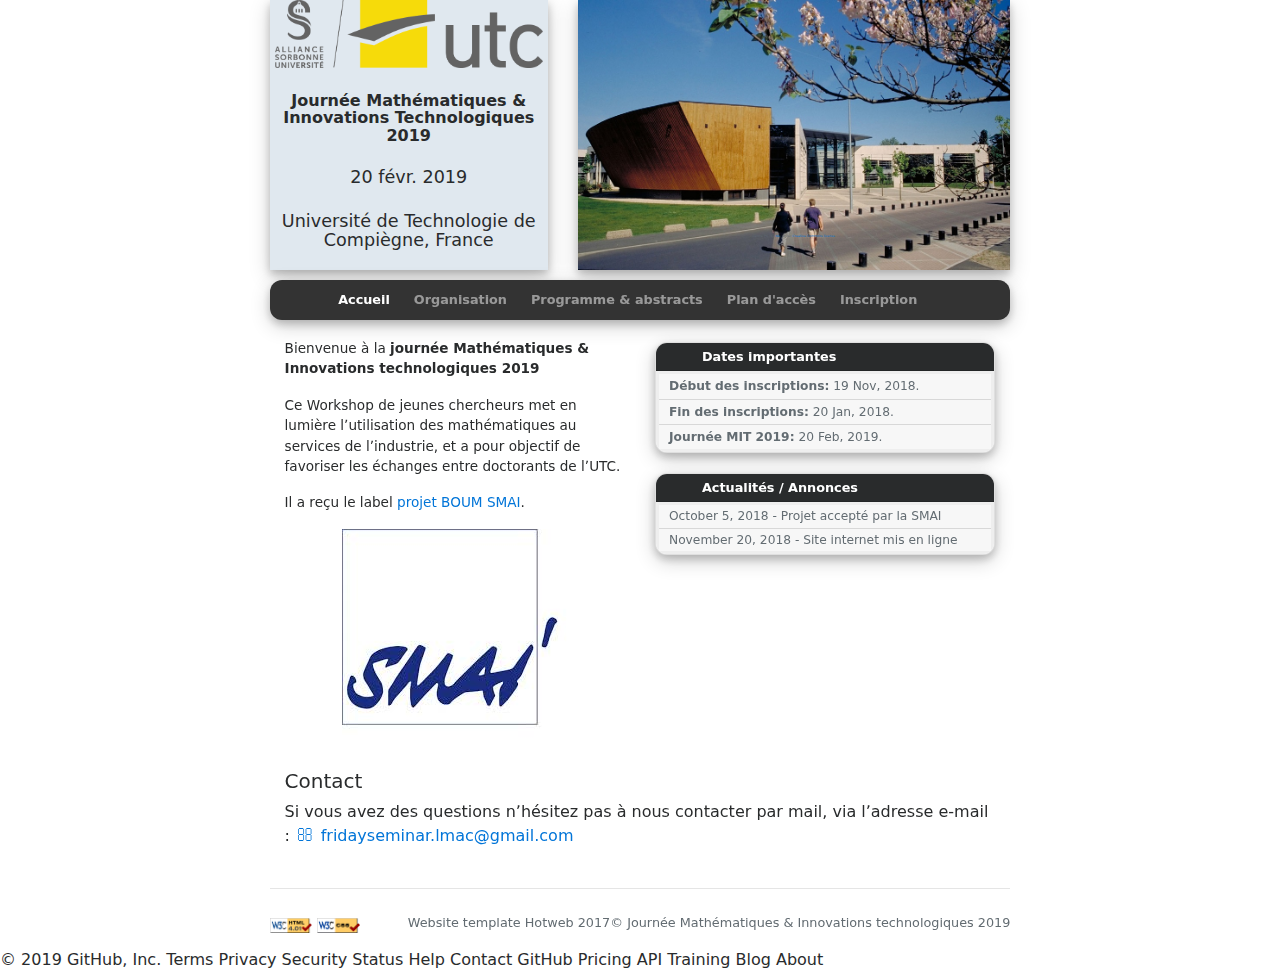
==== index.html @ 8d44f752 "Update index.html" ====
<!DOCTYPE html>
<!-- saved from url=(0045)https://fridayseminarlmac.github.io/BOUM-UTC/ -->
<html lang=" en "><head><meta http-equiv="Content-Type" content="text/html; charset=UTF-8">
  
  <meta http-equiv="X-UA-Compatible" content="IE=edge">
  <meta name="viewport" content="width=device-width, initial-scale=1">

  <title>Journée MIT 2019</title>
  <meta name="description" content="En cours de rédaction par Tarik">

  <link rel="stylesheet" href="./Journée MIT 2019_files/bootstrap.min.css" integrity="sha384-rwoIResjU2yc3z8GV/NPeZWAv56rSmLldC3R/AZzGRnGxQQKnKkoFVhFQhNUwEyJ" crossorigin="anonymous">
  <link rel="stylesheet" href="./Journée MIT 2019_files/hotweb.css">
  <link rel="stylesheet" href="./Journée MIT 2019_files/font-awesome.min.css">
  <link rel="canonical" href="https://fridayseminarlmac.github.io/">

  
  <script async="" src="./Journée MIT 2019_files/analytics.js.téléchargement"></script><script>
  (function(i,s,o,g,r,a,m){i['GoogleAnalyticsObject']=r;i[r]=i[r]||function(){
  (i[r].q=i[r].q||[]).push(arguments)},i[r].l=1*new Date();a=s.createElement(o),
  m=s.getElementsByTagName(o)[0];a.async=1;a.src=g;m.parentNode.insertBefore(a,m)
  })(window,document,'script','https://www.google-analytics.com/analytics.js','ga');
  ga('create', 'UA-129281849-1', 'auto');
  ga('send', 'pageview');
</script>
  

  

</head>


<body>

    <div class="container">
        <div class="col-xs-12 col-sm-12 col-md-12 col-lg-10 offset-xl-1 col-xl-10 offset-xl-1">
        <header class="site-header">
    <div class="row">

        <!--conference info-->
        <div class="col-xs-6 col-sm-6 col-md-6 col-lg-5 col-xl-4 offset-xl-1">

            <div class="jumbotron">
                <img class="img-fluid" src="./Journée MIT 2019_files/SU-UTC18-70.png">
                <h6 class="text-center mt-4 mb-4"><strong>Journée Mathématiques &amp; Innovations Technologiques 2019</strong><p></p>
                <p class="text-center mt-4 mb-4">20 févr. 2019</p>
                <p class="text-center mb-0">Université de Technologie de Compiègne, France
            </p></h6></div>

        </div>     

        <!--slide show-->
        <div class="col-xs-6 col-sm-6 col-md-6 col-lg-7 col-xl-6">
                
                <div id="myCarousel" class="carousel slide" data-ride="carousel">

                        <div class="carousel-inner" role="listbox">
                            
                            
                            
                            <div class="carousel-item active">
                            
                                <!--<img class="img-fluid" src="./assets/images/slideshow/header-bg.jpg" alt="Centre PG">-->
                                <img class="img-fluid" src="./Journée MIT 2019_files/header-bg.jpg" alt="Centre PG">
                                <div class="carousel-caption d-none d-md-block text-muted">
                                    <p class="align-bottom"> Centre PG, by <a href="https://www.utc.fr/">NA</a>, 
                                        under <a href="https://creativecommons.org/licenses/by-nc-nd/2.0/">Creative Commons license</a>.
                                    </p>
                                </div>
                            </div>
                            
                            
                            <div class="carousel-item">
                            
                                <!--<img class="img-fluid" src="./assets/images/slideshow/header-bg.jpg" alt="Centre PG">-->
                                <img class="img-fluid" src="./Journée MIT 2019_files/header-bg.jpg" alt="Centre PG">
                                <div class="carousel-caption d-none d-md-block text-muted">
                                    <p class="align-bottom"> Centre PG, by <a href="https://www.utc.fr/">NA</a>, 
                                        under <a href="https://creativecommons.org/licenses/by-nc-nd/2.0/">Creative Commons license</a>.
                                    </p>
                                </div>
                            </div>
                            
                            
                            <div class="carousel-item">
                            
                                <!--<img class="img-fluid" src="./assets/images/slideshow/header-bg.jpg" alt="Centre PG">-->
                                <img class="img-fluid" src="./Journée MIT 2019_files/header-bg.jpg" alt="Centre PG">
                                <div class="carousel-caption d-none d-md-block text-muted">
                                    <p class="align-bottom"> Centre PG, by <a href="https://www.utc.fr/">NA</a>, 
                                        under <a href="https://creativecommons.org/licenses/by-nc-nd/2.0/">Creative Commons license</a>.
                                    </p>
                                </div>
                            </div>
                            
                            
                            <div class="carousel-item">
                            
                                <!--<img class="img-fluid" src="./assets/images/slideshow/header-bg.jpg" alt="Centre PG">-->
                                <img class="img-fluid" src="./Journée MIT 2019_files/header-bg.jpg" alt="Centre PG">
                                <div class="carousel-caption d-none d-md-block text-muted">
                                    <p class="align-bottom"> Centre PG, by <a href="https://www.utc.fr/">NA</a>, 
                                        under <a href="https://creativecommons.org/licenses/by-nc-nd/2.0/">Creative Commons license</a>.
                                    </p>
                                </div>
                            </div>
                            
                            
                            <div class="carousel-item">
                            
                                <!--<img class="img-fluid" src="./assets/images/slideshow/header-bg.jpg" alt="Centre PG">-->
                                <img class="img-fluid" src="./Journée MIT 2019_files/header-bg.jpg" alt="Centre PG">
                                <div class="carousel-caption d-none d-md-block text-muted">
                                    <p class="align-bottom"> Centre PG, by <a href="https://www.utc.fr/">NA</a>, 
                                        under <a href="https://creativecommons.org/licenses/by-nc-nd/2.0/">Creative Commons license</a>.
                                    </p>
                                </div>
                            </div>
                            
                            
                            <div class="carousel-item">
                            
                                <!--<img class="img-fluid" src="./assets/images/slideshow/header-bg.jpg" alt="Centre PG">-->
                                <img class="img-fluid" src="./Journée MIT 2019_files/header-bg.jpg" alt="Centre PG">
                                <div class="carousel-caption d-none d-md-block text-muted">
                                    <p class="align-bottom"> Centre PG, by <a href="https://www.utc.fr/">NA</a>, 
                                        under <a href="https://creativecommons.org/licenses/by-nc-nd/2.0/">Creative Commons license</a>.
                                    </p>
                                </div>
                            </div>
                            

                        </div>
                </div>
        </div>
    </div>

    <div class="row">

        <!--navbar-->
        <div class="mynav col-xs-12 col-sm-12 col-md-12 col-lg-12 col-xl-10 offset-xl-1">
                <nav class="nav navbar-toggleable-sm navbar-inverse">
                    <button class="navbar-toggler" type="button" data-toggle="collapse" data-target="#navbarToggler" aria-controls="navbarToggler" aria-expanded="false" aria-label="Toggle navigation">
                        <span class="navbar-toggler-icon"></span>
                    </button>
                    <div class="collapse navbar-collapse " id="navbarToggler">
                        <a class="navbar-brand" href="https://fridayseminarlmac.github.io/BOUM-UTC/#"> </a>
                        <ul class="navbar-nav mx-auto text-center">
                            
                                
                                    
                                        <li class="nav-item active">
                                            <a class="nav-link m-1" href="https://fridayseminarlmac.github.io/BOUM-UTC/">
                                                <strong>Accueil</strong>
                                                <span class="sr-only">(current)</span>
                                            </a>
                                        </li>
                                    
                                
                            
                                
                                    
                                        <li class="nav-item">
                                            <a class="nav-link m-1" href="organization.html">
                                                <strong>Organisation</strong>
                                            </a>
                                        </li>   
                                    
                                
                            
                                
                                    
                                        <li class="nav-item">
                                            <a class="nav-link m-1" href="https://fridayseminarlmac.github.io/BOUM-UTC/program.html">
                                                <strong>Programme &amp; abstracts</strong>
                                            </a>
                                        </li>   
                                    
                                
                            
                                
                                    
                                        <li class="nav-item">
                                            <a class="nav-link m-1" href="venue.html">
                                                <strong>Plan d'accès</strong>
                                            </a>
                                        </li>   
                                    
                                
                            
                                
                                    
                                        <li class="nav-item">
                                            <a class="nav-link m-1" href="https://fridayseminarlmac.github.io/BOUM-UTC/registration.html">
                                                <strong>Inscription</strong>
                                            </a>
                                        </li>   
                                    
                                
                            
                        </ul>
                        
                        <ul class="navbar-nav ml-auto">
                            
                            
                        </ul>

                    </div>
                </nav>
        </div>

    </div>
</header> 
        <div class="row mt-xs-0 mt-sm-0 mt-md-1 mt-lg-2 mt-xl-2 mb-xs-2 mb-sm-2">
    <div class="col-xs-12 col-sm-12 col-md-12 col-lg-12 col-xl-10 offset-xl-1">
        <div class="container">
        <div class="row">
                <div class="col-xs-12 col-sm-12 col-md-6 col-lg-6 col-xl-6 conference-text">
                        <p> 
                                Bienvenue à la <strong>journée Mathématiques &amp; Innovations technologiques 2019</strong>
                        </p>
                        <p> 
                                Ce Workshop de jeunes chercheurs met en lumière lʼutilisation des mathématiques 
                                au services de lʼindustrie, et a pour objectif de favoriser les échanges entre 
                                doctorants de lʼUTC.
                        </p>
                        <p>
                                Il a reçu le label <a href="http://smai.emath.fr/spip.php?article548&amp;lang=fr" target="_blank">projet BOUM SMAI</a>.
                        </p>
                        <p>
                                </p><center><img src="./Journée MIT 2019_files/logoSMAI.jpeg" alt="LogoSMAI" class="center"></center>
                        <p></p>                        

                </div>
                <div class="col-xs-12 col-sm-12 col-md-6 col-lg-6 col-xl-6">
                        <!--######### important dates ##########-->
                        <div class="card">
    <div class="card-header text-white bg-inverse">
        <i class="fa fa-calendar-o mr-3" aria-hidden="true"></i><strong>Dates importantes</strong>
    </div>
    <div class="card-block bg-faded">
        <ul class="list-group list-group-flush">
            
                
                    
                        <li class="list-group-item bg-faded text-muted">
                            
                                <p><strong>Début des inscriptions:</strong> 
                                
                                19 Nov, 2018.
                                </p>
                            
                        </li>
                
                    
                        <li class="list-group-item bg-faded text-muted">
                            
                                <p><strong>Fin des inscriptions:</strong> 
                                
                                20 Jan, 2018.
                                </p>
                            
                        </li>
                
                    
                        <li class="list-group-item bg-faded text-muted">
                            
                                <p><strong>Journée MIT 2019:</strong> 
                                
                                20 Feb, 2019.
                                </p>
                            
                        </li>
                
            
        </ul>
    </div>
</div>
                        <!--####################################-->
                        <!--######### news #####################-->
                        <div class="card">
    <div class="card-header text-white bg-inverse">
        <i class="fa fa-newspaper-o mr-3" aria-hidden="true"></i><strong>Actualités / Annonces</strong>
    </div>
    <div class="card-block bg-faded">
        <ul class="list-group list-group-flush">
            
                
                <li class="list-group-item bg-faded text-muted">October 5, 2018 - Projet accepté par la SMAI</li>
                
                <li class="list-group-item bg-faded text-muted">November 20, 2018 - Site internet mis en ligne</li>
                
            
        </ul>
    </div>
</div>
                        <!--####################################-->
                </div>
        </div>
        <h5>Contact</h5>
<p class="text-left"> 
        Si vous avez des questions nʼhésitez pas à nous contacter par mail, via lʼadresse e-mail : 
    <a href="mailto:fridayseminar.lmac@gmail.com">
        <i class="fa fa-envelope-o fa-fw" aria-hidden="true"></i> 
        fridayseminar.lmac@gmail.com
    </a>
</p>
</div>
<!-- <div class="row sponsor">
    <div class="col">
        <h5>SPONSORS</h5>
        
        <div class="row">
            
                <img class="img-fluid mr-auto d-inline-block mb-2 mt-2" src="./assets/images/sponsors/acm-logo.png" alt="SMAI">
            
                <img class="img-fluid mr-auto d-inline-block mb-2 mt-2" src="./assets/images/sponsors/ieee-logo.gif" alt="LMAC">
            
        </div>
        
    </div>
</div>
 -->




    </div>
</div>
 
        
<!--<footer style="padding-top: 1.5rem; border-top: 0.05rem solid #e5e5e5">-->

        <div class="row">
            <div class="col-xs-12 col-sm-12 col-md-12 col-lg-12 col-xl-10 offset-xl-1">
            <footer>
                <p class="text-muted small pull-right">© Journée Mathématiques &amp; Innovations technologiques 2019</p>
                <p class="text-muted small pull-right"> Website template Hotweb 2017  </p>
                <div class="pull-left">
                <img src="./Journée MIT 2019_files/valid-html401.gif" alt="Valid HTML
                      4.01!" height="15" border="0">
                <img src="./Journée MIT 2019_files/valid-css.gif" alt="Valid CSS!" height="15" border="0">
                </div>
            </footer>
            </div>
        </div>

        </div>
    </div>

    <script src="./Journée MIT 2019_files/jquery-3.1.1.slim.min.js.téléchargement" integrity="sha384-A7FZj7v+d/sdmMqp/nOQwliLvUsJfDHW+k9Omg/a/EheAdgtzNs3hpfag6Ed950n" crossorigin="anonymous"></script>
    <script src="./Journée MIT 2019_files/tether.min.js.téléchargement" integrity="sha384-DztdAPBWPRXSA/3eYEEUWrWCy7G5KFbe8fFjk5JAIxUYHKkDx6Qin1DkWx51bBrb" crossorigin="anonymous"></script>
    <script src="./Journée MIT 2019_files/bootstrap.min.js.téléchargement" integrity="sha384-vBWWzlZJ8ea9aCX4pEW3rVHjgjt7zpkNpZk+02D9phzyeVkE+jo0ieGizqPLForn" crossorigin="anonymous"></script>


</body></html>
© 2019 GitHub, Inc.
Terms
Privacy
Security
Status
Help
Contact GitHub
Pricing
API
Training
Blog
About
---- Journée MIT 2019_files/hotweb.css ----
.body {
   font-family:  Helvetica,Arial,sans-serif
}

.carousel {
  -webkit-transform-style: preserve-3d;
  -webkit-backface-visibility: hidden;
}

.jumbotron,
.carousel-item {
    height: 270px;
    border-radius: 0;
}

.jumbotron {
    background-color: #e0e8ef;
    padding: 0px 5px 0px 5px;
    margin: 0px 0px 5px 0px;
}


.jumbotron p {
    font-size: 1.1em;
}
.jumbotron h5 {
    font-size: 1.6em;
}

.alert,
.card,
.jumbotron,
.nav, 
.carousel {
    box-shadow: 0 4px 8px 0 rgba(0, 0, 0, 0.2), 0 6px 20px 0 rgba(0, 0, 0, 0.19);
}


.carousel-caption {
    bottom: 1rem;
    opacity: 0.9;
    height: 1rem;
}

.carousel-caption p {
    font-size: 0.2rem;
}

.card {
    margin-top: 0.25rem; 
    margin-bottom: 1.25rem;
    border-radius: 12px;
    overflow: hidden;
}

.card-block,
.conference-text {
    font-size: 85%;
}

.card-block {
    padding-top: 3px;
    padding-bottom: 3px;
    padding-left: 3px;
    padding-right: 3px;
    background-color: #eee;
}

.committee {
    padding: 10px;
    border-top: 0.05rem solid #e5e5e5;
}

.committee p {
    margin-left: 20px;
}
.card-header {
    padding-top: 4px;
    padding-bottom: 4px;
}

.card-block p {
    margin-bottom: 1px;
    margin-top: 1px;
}

.card-block a {
    color: inherit;
}

.nav {
    border-radius: 12px;
}

.mynav {
    padding-top: 5px;
    padding-bottom: 10px;
}


.list-group-item {
    font-size: 90%;
    padding-left: 10px;
    padding-right: 10px;
    padding-top: 2px;
    padding-bottom: 2px;
    overflow: hidden;
}

.sponsor {
    margin-top: 0.75rem; 
    margin-bottom: 0.75rem;
}

.sponsor img {
    max-height: 3rem;
}

.sponsor h5 {
    margin-top: 1.5rem; 
    margin-bottom: 1.5rem;
}

footer {
    padding-top: 1.5rem; 
    border-top: 0.05rem solid #e5e5e5;
    margin-top: 1.0rem; 
}

.card-header,
.nav {
    background: #333;
    font-size: 80%;
}

.navbar-inverse .navbar-nav  > li > a:hover { color: #5393c5 !important; }
.navbar-inverse .navbar-nav  > .active { color: #5393c5 !important; }
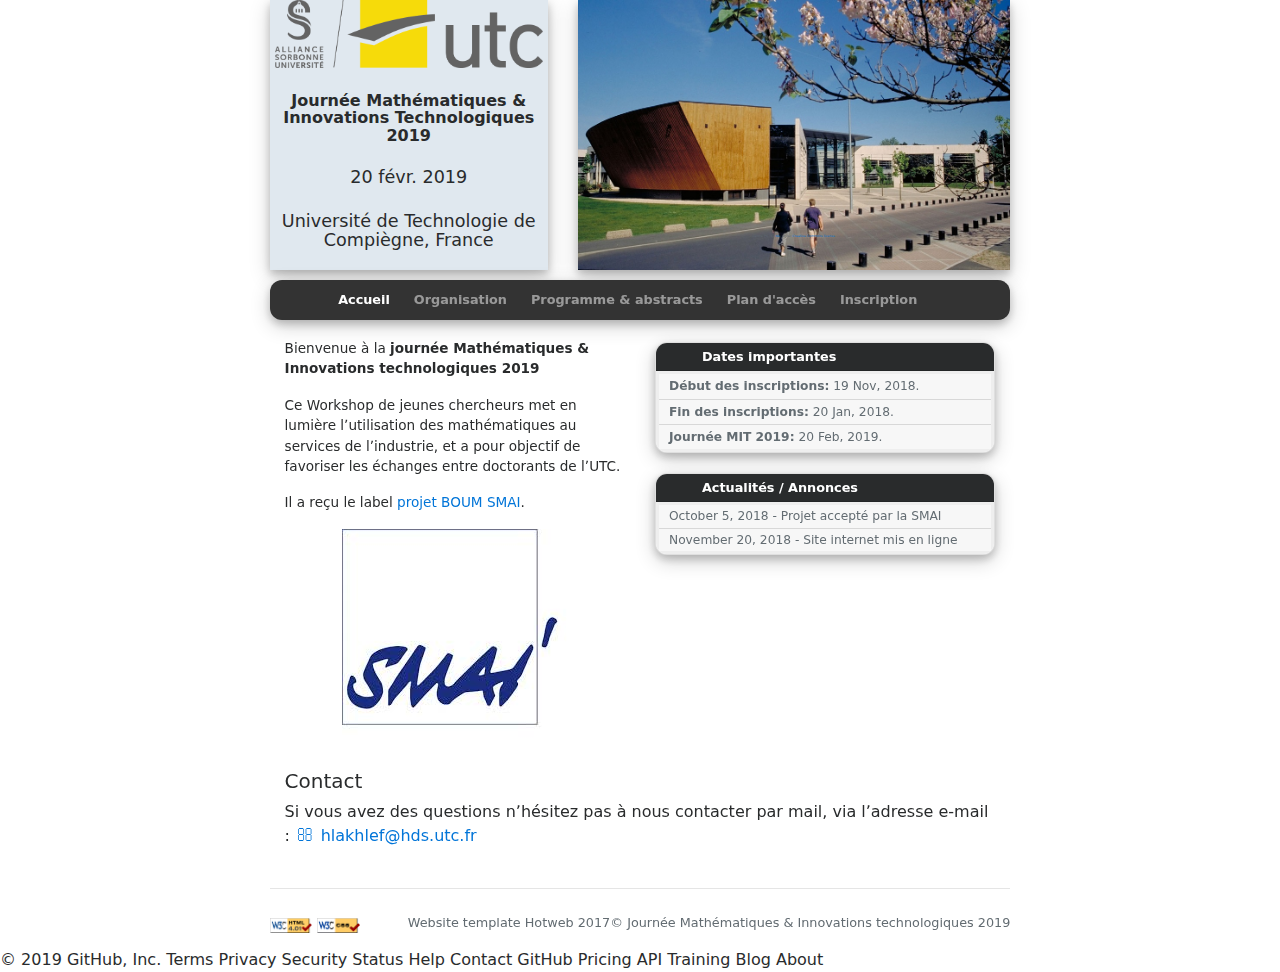
==== commit a1a7e35c: "Update index.html" ====
--- a/index.html
+++ b/index.html
@@ -6,12 +6,12 @@
   <meta name="viewport" content="width=device-width, initial-scale=1">
 
   <title>Journée MIT 2019</title>
-  <meta name="description" content="En cours de rédaction par Tarik">
+  <meta name="description" content="En cours de rédaction">
 
   <link rel="stylesheet" href="./Journée MIT 2019_files/bootstrap.min.css" integrity="sha384-rwoIResjU2yc3z8GV/NPeZWAv56rSmLldC3R/AZzGRnGxQQKnKkoFVhFQhNUwEyJ" crossorigin="anonymous">
   <link rel="stylesheet" href="./Journée MIT 2019_files/hotweb.css">
   <link rel="stylesheet" href="./Journée MIT 2019_files/font-awesome.min.css">
-  <link rel="canonical" href="https://fridayseminarlmac.github.io/">
+  <link rel="canonical" href="https://tonoisyone.github.io/stfoc2/">
 
   
   <script async="" src="./Journée MIT 2019_files/analytics.js.téléchargement"></script><script>
@@ -143,13 +143,13 @@
                         <span class="navbar-toggler-icon"></span>
                     </button>
                     <div class="collapse navbar-collapse " id="navbarToggler">
-                        <a class="navbar-brand" href="https://fridayseminarlmac.github.io/BOUM-UTC/#"> </a>
+                        <a class="navbar-brand" href="#"> </a>
                         <ul class="navbar-nav mx-auto text-center">
                             
                                 
                                     
                                         <li class="nav-item active">
-                                            <a class="nav-link m-1" href="https://fridayseminarlmac.github.io/BOUM-UTC/">
+                                            <a class="nav-link m-1" href="#">
                                                 <strong>Accueil</strong>
                                                 <span class="sr-only">(current)</span>
                                             </a>
@@ -170,7 +170,7 @@
                                 
                                     
                                         <li class="nav-item">
-                                            <a class="nav-link m-1" href="https://fridayseminarlmac.github.io/BOUM-UTC/program.html">
+                                            <a class="nav-link m-1" href="program.html">
                                                 <strong>Programme &amp; abstracts</strong>
                                             </a>
                                         </li>   
@@ -190,7 +190,7 @@
                                 
                                     
                                         <li class="nav-item">
-                                            <a class="nav-link m-1" href="https://fridayseminarlmac.github.io/BOUM-UTC/registration.html">
+                                            <a class="nav-link m-1" href="registration.html">
                                                 <strong>Inscription</strong>
                                             </a>
                                         </li>   
@@ -299,9 +299,9 @@
         <h5>Contact</h5>
 <p class="text-left"> 
         Si vous avez des questions nʼhésitez pas à nous contacter par mail, via lʼadresse e-mail : 
-    <a href="mailto:fridayseminar.lmac@gmail.com">
+    <a href="mailto:hlakhlef@hds.utc.fr">
         <i class="fa fa-envelope-o fa-fw" aria-hidden="true"></i> 
-        fridayseminar.lmac@gmail.com
+        hlakhlef@hds.utc.fr
     </a>
 </p>
 </div>
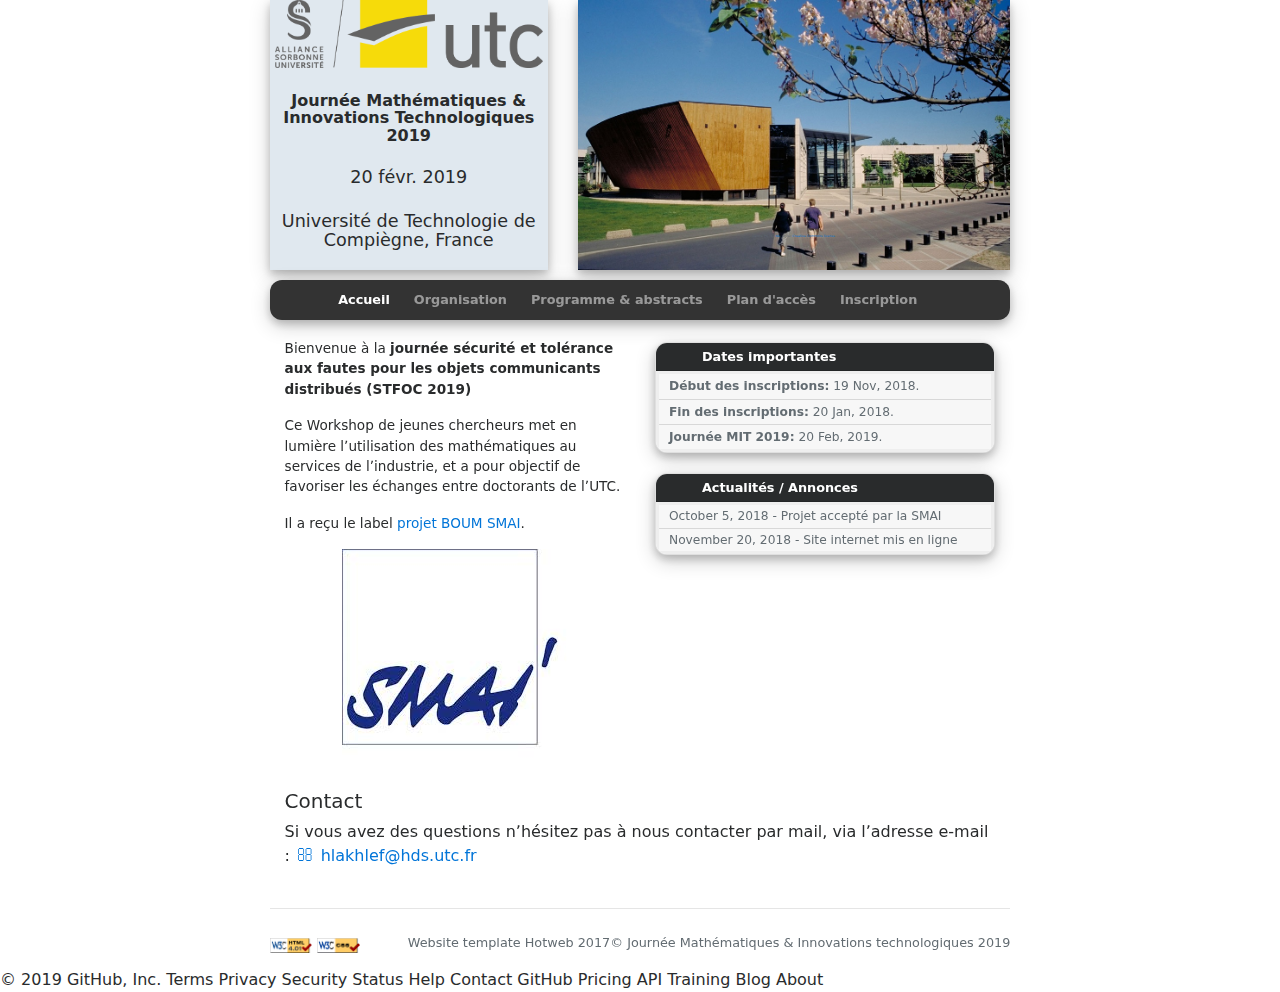
==== commit 8483b0a5: "Update index.html" ====
--- a/index.html
+++ b/index.html
@@ -216,7 +216,7 @@
         <div class="row">
                 <div class="col-xs-12 col-sm-12 col-md-6 col-lg-6 col-xl-6 conference-text">
                         <p> 
-                                Bienvenue à la <strong>journée Mathématiques &amp; Innovations technologiques 2019</strong>
+                                Bienvenue à la <strong>journée sécurité et tolérance aux fautes pour les objets communicants distribués (STFOC 2019)</strong>
                         </p>
                         <p> 
                                 Ce Workshop de jeunes chercheurs met en lumière lʼutilisation des mathématiques 
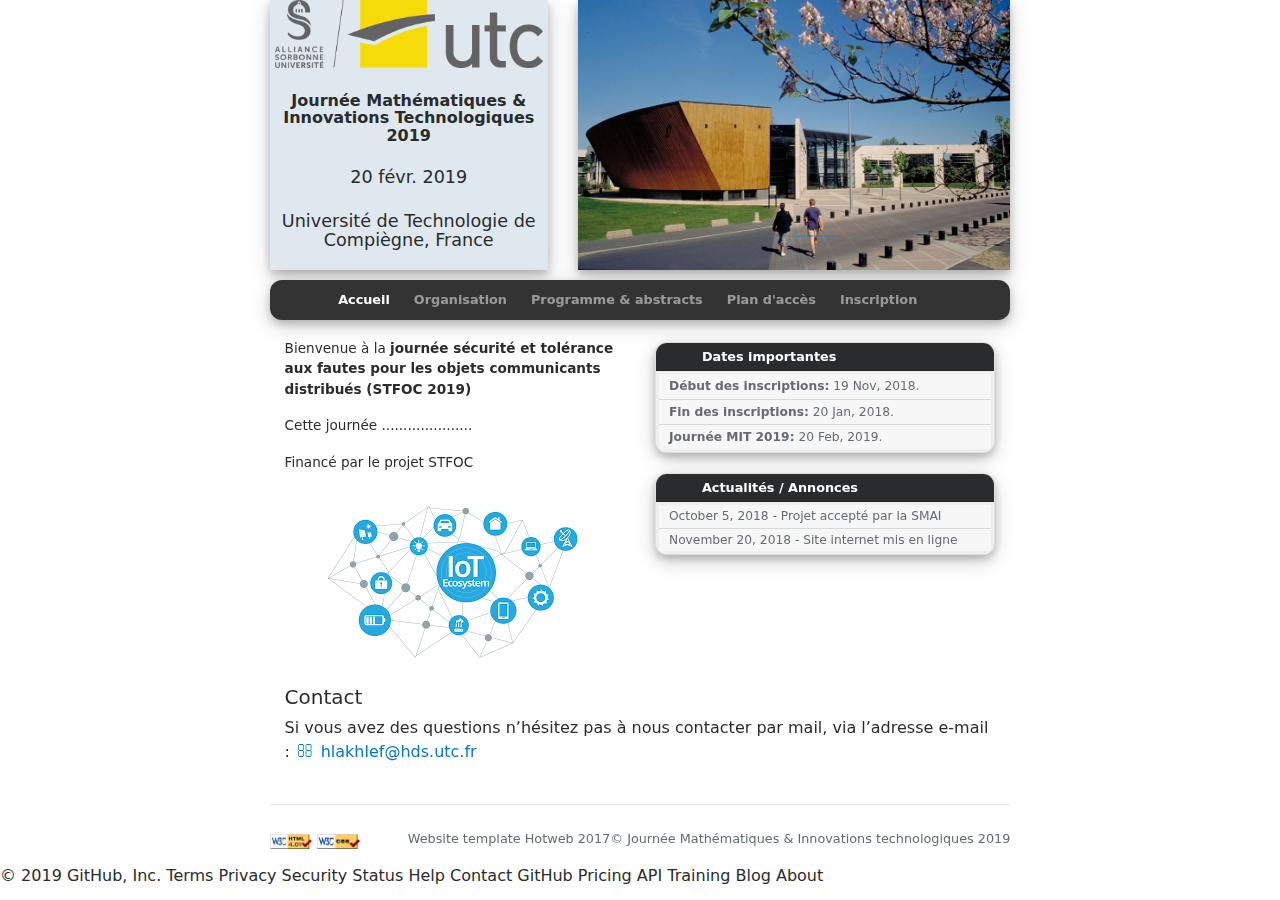
==== commit 5e09b1ce: "Update index.html" ====
--- a/index.html
+++ b/index.html
@@ -219,15 +219,11 @@
                                 Bienvenue à la <strong>journée sécurité et tolérance aux fautes pour les objets communicants distribués (STFOC 2019)</strong>
                         </p>
                         <p> 
-                                Ce Workshop de jeunes chercheurs met en lumière lʼutilisation des mathématiques 
-                                au services de lʼindustrie, et a pour objectif de favoriser les échanges entre 
-                                doctorants de lʼUTC.
+                                Cette journée .....................
                         </p>
-                        <p>
-                                Il a reçu le label <a href="http://smai.emath.fr/spip.php?article548&amp;lang=fr" target="_blank">projet BOUM SMAI</a>.
-                        </p>
-                        <p>
-                                </p><center><img src="./Journée MIT 2019_files/logoSMAI.jpeg" alt="LogoSMAI" class="center"></center>
+                        Financé par le projet STFOC
+                         <p>
+                                </p><center><img src="[data-uri]" alt="LogoSMAI" class="center"></center>
                         <p></p>                        
 
                 </div>
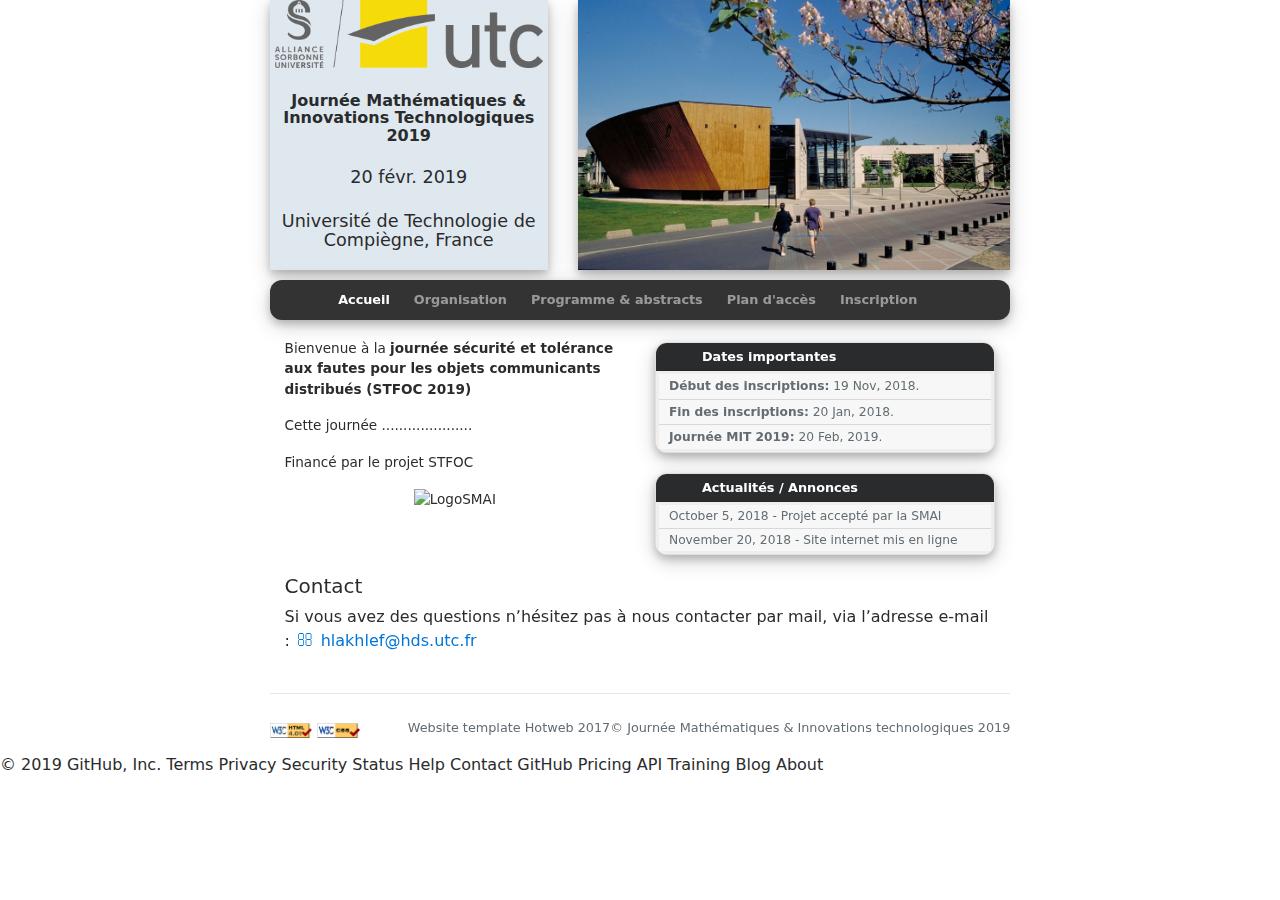
==== commit 77f68f74: "Update index.html" ====
--- a/index.html
+++ b/index.html
@@ -223,7 +223,7 @@
                         </p>
                         Financé par le projet STFOC
                          <p>
-                                </p><center><img src="[data-uri]" alt="LogoSMAI" class="center"></center>
+                                </p><center><img src="https://dyn.com/wp-content/uploads/2016/04/IoT-blog-image.jpg" alt="LogoSMAI" class="center"></center>
                         <p></p>                        
 
                 </div>
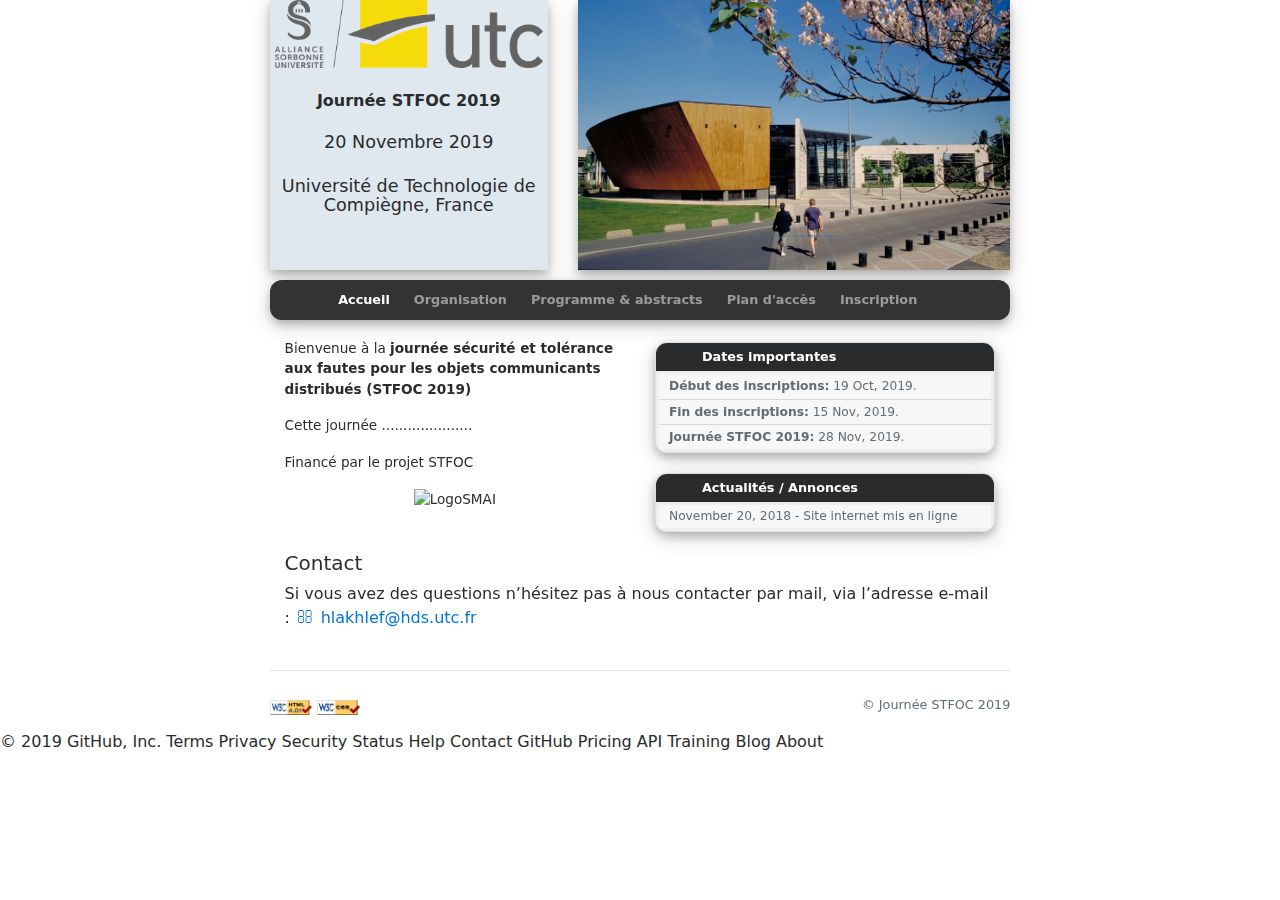
==== commit 8bd8af1c: "Update index.html" ====
--- a/index.html
+++ b/index.html
@@ -41,8 +41,8 @@
 
             <div class="jumbotron">
                 <img class="img-fluid" src="./Journée MIT 2019_files/SU-UTC18-70.png">
-                <h6 class="text-center mt-4 mb-4"><strong>Journée Mathématiques &amp; Innovations Technologiques 2019</strong><p></p>
-                <p class="text-center mt-4 mb-4">20 févr. 2019</p>
+                <h6 class="text-center mt-4 mb-4"><strong>Journée STFOC 2019</strong><p></p>
+                <p class="text-center mt-4 mb-4">20 Novembre 2019</p>
                 <p class="text-center mb-0">Université de Technologie de Compiègne, France
             </p></h6></div>
 
@@ -149,7 +149,7 @@
                                 
                                     
                                         <li class="nav-item active">
-                                            <a class="nav-link m-1" href="#">
+                                            <a class="nav-link m-1" href="https://tonoisyone.github.io/stfoc2/">
                                                 <strong>Accueil</strong>
                                                 <span class="sr-only">(current)</span>
                                             </a>
@@ -242,7 +242,7 @@
                             
                                 <p><strong>Début des inscriptions:</strong> 
                                 
-                                19 Nov, 2018.
+                                19 Oct, 2019.
                                 </p>
                             
                         </li>
@@ -252,7 +252,7 @@
                             
                                 <p><strong>Fin des inscriptions:</strong> 
                                 
-                                20 Jan, 2018.
+                                15 Nov, 2019.
                                 </p>
                             
                         </li>
@@ -260,9 +260,9 @@
                     
                         <li class="list-group-item bg-faded text-muted">
                             
-                                <p><strong>Journée MIT 2019:</strong> 
-                                
-                                20 Feb, 2019.
+                                <p><strong>Journée STFOC 2019:</strong> 
+                                
+                                28 Nov, 2019.
                                 </p>
                             
                         </li>
@@ -280,10 +280,7 @@
     <div class="card-block bg-faded">
         <ul class="list-group list-group-flush">
             
-                
-                <li class="list-group-item bg-faded text-muted">October 5, 2018 - Projet accepté par la SMAI</li>
-                
-                <li class="list-group-item bg-faded text-muted">November 20, 2018 - Site internet mis en ligne</li>
+          <li class="list-group-item bg-faded text-muted">November 20, 2018 - Site internet mis en ligne</li>
                 
             
         </ul>
@@ -329,8 +326,7 @@
         <div class="row">
             <div class="col-xs-12 col-sm-12 col-md-12 col-lg-12 col-xl-10 offset-xl-1">
             <footer>
-                <p class="text-muted small pull-right">© Journée Mathématiques &amp; Innovations technologiques 2019</p>
-                <p class="text-muted small pull-right"> Website template Hotweb 2017  </p>
+                <p class="text-muted small pull-right">© Journée STFOC 2019</p>
                 <div class="pull-left">
                 <img src="./Journée MIT 2019_files/valid-html401.gif" alt="Valid HTML
                       4.01!" height="15" border="0">
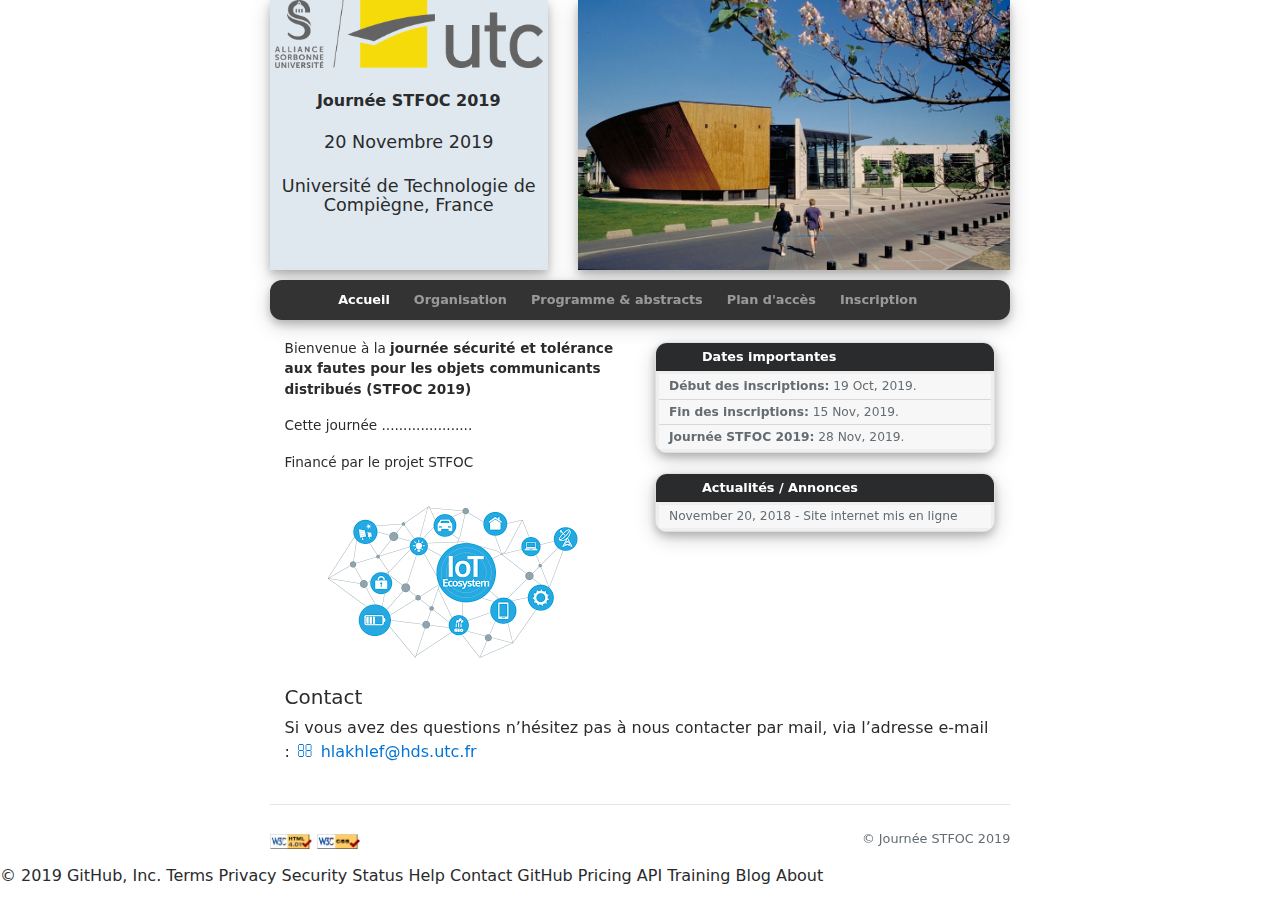
==== commit d5d6c837: "Update index.html" ====
--- a/index.html
+++ b/index.html
@@ -223,7 +223,7 @@
                         </p>
                         Financé par le projet STFOC
                          <p>
-                                </p><center><img src="https://dyn.com/wp-content/uploads/2016/04/IoT-blog-image.jpg" alt="LogoSMAI" class="center"></center>
+                                </p><center><img src="[data-uri]" alt="LogoSMAI" class="center"></center>
                         <p></p>                        
 
                 </div>
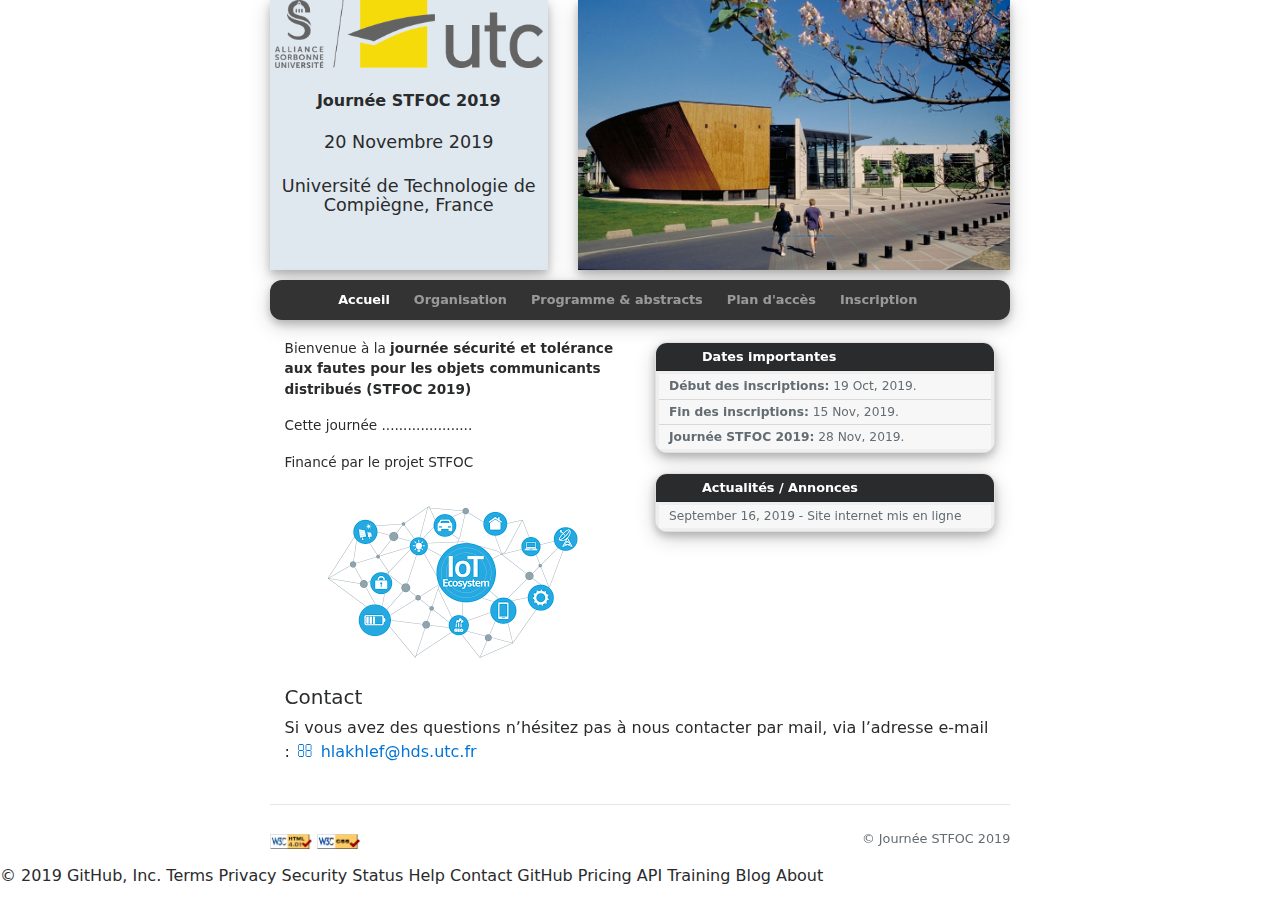
==== commit 347ae419: "Update index.html" ====
--- a/index.html
+++ b/index.html
@@ -280,7 +280,7 @@
     <div class="card-block bg-faded">
         <ul class="list-group list-group-flush">
             
-          <li class="list-group-item bg-faded text-muted">November 20, 2018 - Site internet mis en ligne</li>
+          <li class="list-group-item bg-faded text-muted">September 16, 2019 - Site internet mis en ligne</li>
                 
             
         </ul>
